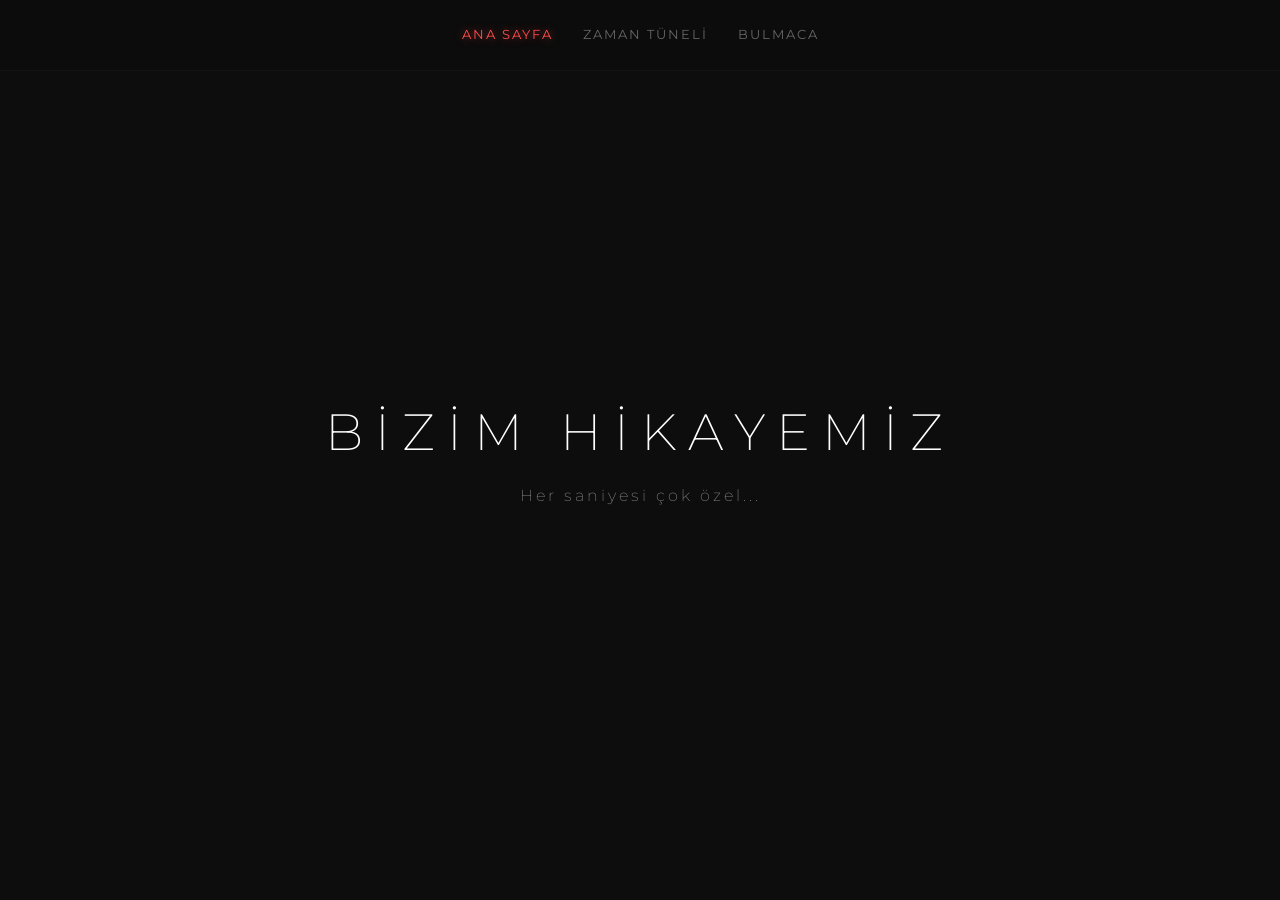
==== index.html @ fbb42391 "askım7" ====
<!DOCTYPE html>
<html lang="tr">
<head>
    <meta charset="UTF-8">
    <title>Bizim Hikayemiz</title>
    <link rel="stylesheet" href="style.css">
</head>
<body>
    <nav>
        <a href="index.html" class="active">Ana Sayfa</a>
        <a href="timeline.html">Zaman Tüneli</a>
        <a href="bulmaca.html">Bulmaca</a>
    </nav>
    <div class="hero">
        <h1>Bizim Hikayemiz</h1>
        <p>Her saniyesi çok özel...</p>
    </div>
</body>
</html>
---- style.css ----
/* style.css */
@import url('https://fonts.googleapis.com/css2?family=Montserrat:wght@200;400;600&display=swap');

* { margin: 0; padding: 0; box-sizing: border-box; font-family: 'Montserrat', sans-serif; }

body {
    background: #0d0d0d; /* Premium Gece Modu */
    color: #ffffff;
    line-height: 1.6;
    overflow-x: hidden;
}

/* SADE NAVİGASYON */
nav {
    position: fixed; top: 0; width: 100%; padding: 25px;
    display: flex; justify-content: center;
    background: rgba(13, 13, 13, 0.85); backdrop-filter: blur(15px);
    z-index: 1000; border-bottom: 1px solid rgba(255, 255, 255, 0.03);
}

nav a {
    color: #666; text-decoration: none; margin: 0 15px;
    font-size: 0.8rem; letter-spacing: 2px; transition: 0.4s; text-transform: uppercase;
}

nav a:hover, nav a.active { color: #ff4d4d; text-shadow: 0 0 8px rgba(255, 77, 77, 0.6); }

/* ANASAYFA (O İLK BEĞENDİĞİN SADE HAL) */
.hero { height: 100vh; display: flex; align-items: center; justify-content: center; flex-direction: column; }
.hero h1 { font-size: 3.2rem; font-weight: 200; letter-spacing: 12px; text-transform: uppercase; margin-bottom: 10px; animation: fadeInDown 2s; }
.hero p { font-weight: 200; color: #888; letter-spacing: 3px; animation: fadeInUp 2s; }

/* GENEL KONTEYNER */
.container { padding: 100px 10px 40px; max-width: 1200px; margin: 0 auto; text-align: center; }
.container h2 { font-weight: 200; letter-spacing: 3px; text-transform: uppercase; margin-bottom: 15px; }

/* GERÇEK ÇENGEL BULMACA IZGARASI (21x21) */
.grid {
    display: grid;
    grid-template-columns: repeat(21, 1fr); /* 21 Sütun */
    gap: 1px;
    margin: 20px auto;
    background: #1a1a1a;
    padding: 2px;
    max-width: 700px; /* Mobilde taşmaması için */
    aspect-ratio: 1; /* Kare yapı */
}

.cell { aspect-ratio: 1; background: #0d0d0d; position: relative; display: flex; align-items: center; justify-content: center; }

.cell input {
    width: 100%; height: 100%; background: transparent; border: none;
    text-align: center; color: #fff; font-size: 1.1rem; font-weight: 600; outline: none; text-transform: uppercase;
}

/* Soru Numarası */
.cell .num { position: absolute; top: 1px; left: 2px; font-size: 8px; color: #888; font-weight: bold; pointer-events: none;}

/* Pembe Şifre Kutucukları */
.cell.pink { background: rgba(255, 77, 77, 0.2); border: 1px solid rgba(255, 77, 77, 0.4); }

/* SIFRE ALANI */
.secret-section { margin-top: 30px; }
.secret-wrapper { display: flex; flex-wrap: wrap; justify-content: center; gap: 8px; }
.word { display: flex; gap: 4px; }
.space { width: 20px; }
.msg-box {
    width: 32px; height: 42px; border-bottom: 2px solid #333;
    display: flex; align-items: center; justify-content: center;
    font-size: 1.4rem; color: #ff4d4d;
}
.msg-box.filled { border-bottom: 2px solid #ff4d4d; color: #fff; }

/* ANIMASYONLAR */
@keyframes fadeInDown { from { opacity: 0; transform: translateY(-30px); } to { opacity: 1; transform: translateY(0); } }
@keyframes fadeInUp { from { opacity: 0; transform: translateY(30px); } to { opacity: 1; transform: translateY(0); } }
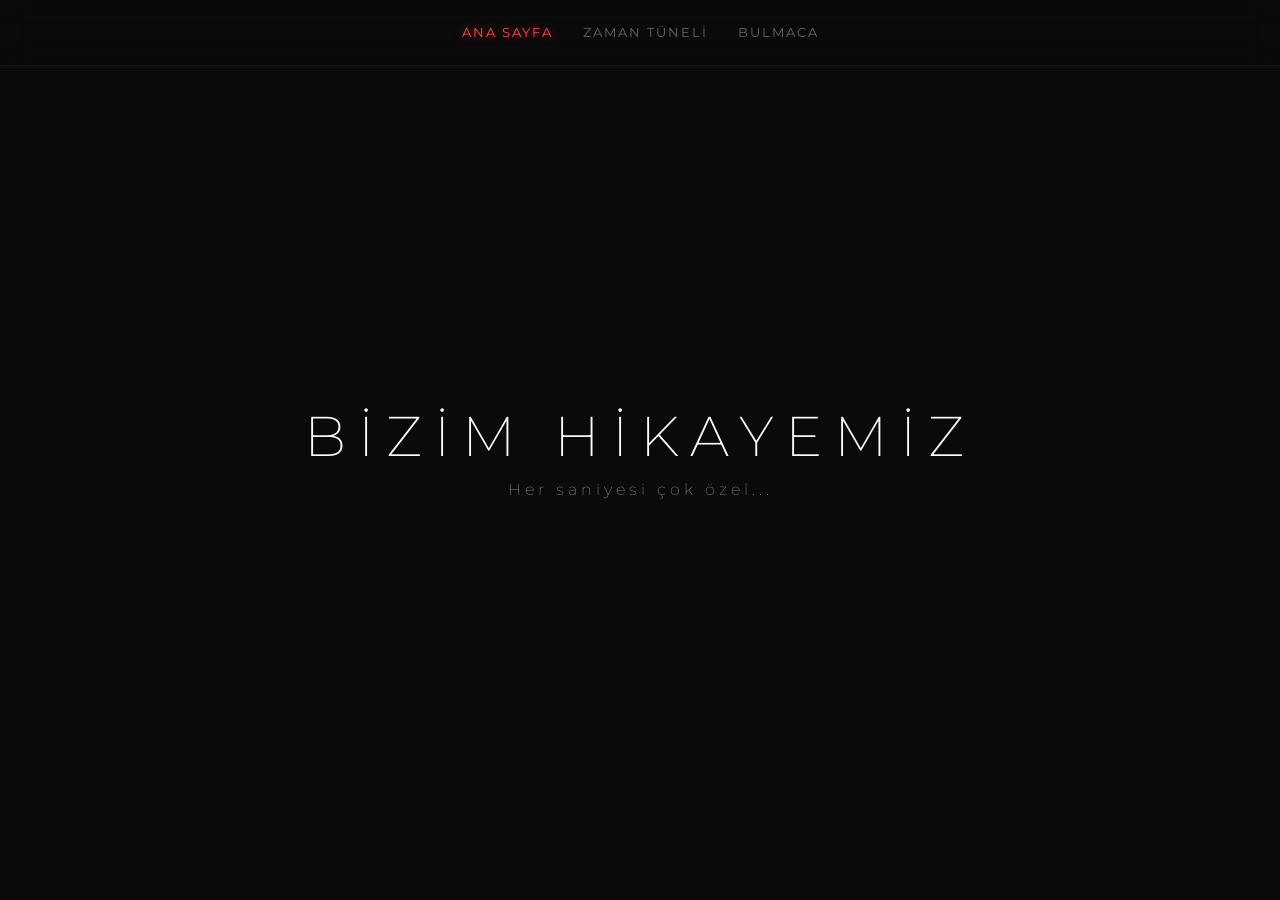
==== commit 00ecad42: "askım9" ====
--- a/index.html
+++ b/index.html
@@ -2,6 +2,7 @@
 <html lang="tr">
 <head>
     <meta charset="UTF-8">
+    <meta name="viewport" content="width=device-width, initial-scale=1.0">
     <title>Bizim Hikayemiz</title>
     <link rel="stylesheet" href="style.css">
 </head>
--- a/style.css
+++ b/style.css
@@ -1,76 +1,51 @@
-/* style.css */
 @import url('https://fonts.googleapis.com/css2?family=Montserrat:wght@200;400;600&display=swap');
 
 * { margin: 0; padding: 0; box-sizing: border-box; font-family: 'Montserrat', sans-serif; }
+body { background: #0a0a0a; color: #ffffff; overflow-x: hidden; }
 
-body {
-    background: #0d0d0d; /* Premium Gece Modu */
-    color: #ffffff;
-    line-height: 1.6;
-    overflow-x: hidden;
-}
-
-/* SADE NAVİGASYON */
+/* NAVİGASYON */
 nav {
     position: fixed; top: 0; width: 100%; padding: 25px;
     display: flex; justify-content: center;
-    background: rgba(13, 13, 13, 0.85); backdrop-filter: blur(15px);
-    z-index: 1000; border-bottom: 1px solid rgba(255, 255, 255, 0.03);
+    background: rgba(10, 10, 10, 0.9); backdrop-filter: blur(15px);
+    z-index: 1000; border-bottom: 1px solid rgba(255, 255, 255, 0.05);
 }
-
-nav a {
-    color: #666; text-decoration: none; margin: 0 15px;
-    font-size: 0.8rem; letter-spacing: 2px; transition: 0.4s; text-transform: uppercase;
-}
-
+nav a { color: #666; text-decoration: none; margin: 0 15px; font-size: 0.8rem; letter-spacing: 2px; text-transform: uppercase; transition: 0.3s; }
 nav a:hover, nav a.active { color: #ff4d4d; text-shadow: 0 0 8px rgba(255, 77, 77, 0.6); }
 
-/* ANASAYFA (O İLK BEĞENDİĞİN SADE HAL) */
-.hero { height: 100vh; display: flex; align-items: center; justify-content: center; flex-direction: column; }
-.hero h1 { font-size: 3.2rem; font-weight: 200; letter-spacing: 12px; text-transform: uppercase; margin-bottom: 10px; animation: fadeInDown 2s; }
-.hero p { font-weight: 200; color: #888; letter-spacing: 3px; animation: fadeInUp 2s; }
+/* ANASAYFA */
+.hero { height: 100vh; display: flex; align-items: center; justify-content: center; flex-direction: column; text-align: center; }
+.hero h1 { font-size: 3.5rem; font-weight: 200; letter-spacing: 12px; text-transform: uppercase; margin-bottom: 10px; animation: fadeInDown 2s; }
+.hero p { font-weight: 200; color: #888; letter-spacing: 4px; animation: fadeInUp 2s; }
 
-/* GENEL KONTEYNER */
-.container { padding: 100px 10px 40px; max-width: 1200px; margin: 0 auto; text-align: center; }
-.container h2 { font-weight: 200; letter-spacing: 3px; text-transform: uppercase; margin-bottom: 15px; }
+/* BULMACA SAYFASI */
+.puzzle-page { padding: 120px 20px 40px; display: flex; flex-direction: column; align-items: center; width: 100%; }
+.puzzle-layout { display: flex; flex-wrap: wrap; justify-content: center; gap: 30px; width: 100%; max-width: 1400px; margin-top: 20px; }
 
-/* GERÇEK ÇENGEL BULMACA IZGARASI (21x21) */
-.grid {
-    display: grid;
-    grid-template-columns: repeat(21, 1fr); /* 21 Sütun */
-    gap: 1px;
-    margin: 20px auto;
-    background: #1a1a1a;
-    padding: 2px;
-    max-width: 700px; /* Mobilde taşmaması için */
-    aspect-ratio: 1; /* Kare yapı */
-}
+/* IZGARA (GRID) */
+.grid-container { overflow-x: auto; background: #111; padding: 15px; border-radius: 10px; border: 1px solid #222; max-width: 100%; box-shadow: 0 10px 30px rgba(0,0,0,0.5); }
+.grid { display: grid; grid-template-columns: repeat(26, 25px); gap: 1px; background: #333; width: max-content; }
+.cell { width: 25px; height: 25px; background: #0a0a0a; position: relative; display: flex; align-items: center; justify-content: center; }
+.cell input { width: 100%; height: 100%; background: transparent; border: none; text-align: center; color: #fff; font-size: 14px; outline: none; text-transform: uppercase; font-weight: 600; }
+.cell .num { position: absolute; top: 1px; left: 2px; font-size: 7px; color: #ff4d4d; font-weight: bold; pointer-events: none; }
+.cell.pink { background: rgba(255, 77, 77, 0.25) !important; }
 
-.cell { aspect-ratio: 1; background: #0d0d0d; position: relative; display: flex; align-items: center; justify-content: center; }
+/* SORULAR PANELİ */
+.clues-panel { width: 350px; background: rgba(255,255,255,0.02); padding: 25px; border-radius: 10px; text-align: left; border: 1px solid #222; height: 680px; display: flex; flex-direction: column; }
+.clues-panel h3 { font-size: 1rem; font-weight: 400; color: #ff4d4d; margin-bottom: 15px; border-bottom: 1px solid #333; padding-bottom: 10px; letter-spacing: 1px; }
+.clue-list { overflow-y: auto; flex-grow: 1; padding-right: 10px; }
+.clue-list::-webkit-scrollbar { width: 5px; }
+.clue-list::-webkit-scrollbar-thumb { background: #ff4d4d; border-radius: 5px; }
+.clue-item { font-size: 0.75rem; margin-bottom: 10px; color: #aaa; display: flex; gap: 8px; line-height: 1.4; }
+.clue-item b { color: #fff; min-width: 22px; }
 
-.cell input {
-    width: 100%; height: 100%; background: transparent; border: none;
-    text-align: center; color: #fff; font-size: 1.1rem; font-weight: 600; outline: none; text-transform: uppercase;
-}
+/* GİZLİ MESAJ */
+.secret-section { margin-top: 50px; text-align: center; width: 100%; border-top: 1px solid #222; padding-top: 40px; }
+.secret-wrapper { display: flex; flex-wrap: wrap; justify-content: center; gap: 8px; margin-top: 20px; }
+.word { display: flex; gap: 5px; }
+.space { width: 25px; }
+.msg-box { width: 35px; height: 45px; border-bottom: 2px solid #333; display: flex; align-items: center; justify-content: center; font-size: 1.5rem; color: #ff4d4d; transition: 0.3s; }
+.msg-box.filled { border-bottom: 2px solid #ff4d4d; color: #fff; text-shadow: 0 0 10px #ff4d4d; }
 
-/* Soru Numarası */
-.cell .num { position: absolute; top: 1px; left: 2px; font-size: 8px; color: #888; font-weight: bold; pointer-events: none;}
-
-/* Pembe Şifre Kutucukları */
-.cell.pink { background: rgba(255, 77, 77, 0.2); border: 1px solid rgba(255, 77, 77, 0.4); }
-
-/* SIFRE ALANI */
-.secret-section { margin-top: 30px; }
-.secret-wrapper { display: flex; flex-wrap: wrap; justify-content: center; gap: 8px; }
-.word { display: flex; gap: 4px; }
-.space { width: 20px; }
-.msg-box {
-    width: 32px; height: 42px; border-bottom: 2px solid #333;
-    display: flex; align-items: center; justify-content: center;
-    font-size: 1.4rem; color: #ff4d4d;
-}
-.msg-box.filled { border-bottom: 2px solid #ff4d4d; color: #fff; }
-
-/* ANIMASYONLAR */
-@keyframes fadeInDown { from { opacity: 0; transform: translateY(-30px); } to { opacity: 1; transform: translateY(0); } }
-@keyframes fadeInUp { from { opacity: 0; transform: translateY(30px); } to { opacity: 1; transform: translateY(0); } }+@keyframes fadeInDown { from { opacity: 0; transform: translateY(-20px); } to { opacity: 1; transform: translateY(0); } }
+@keyframes fadeInUp { from { opacity: 0; transform: translateY(20px); } to { opacity: 1; transform: translateY(0); } }
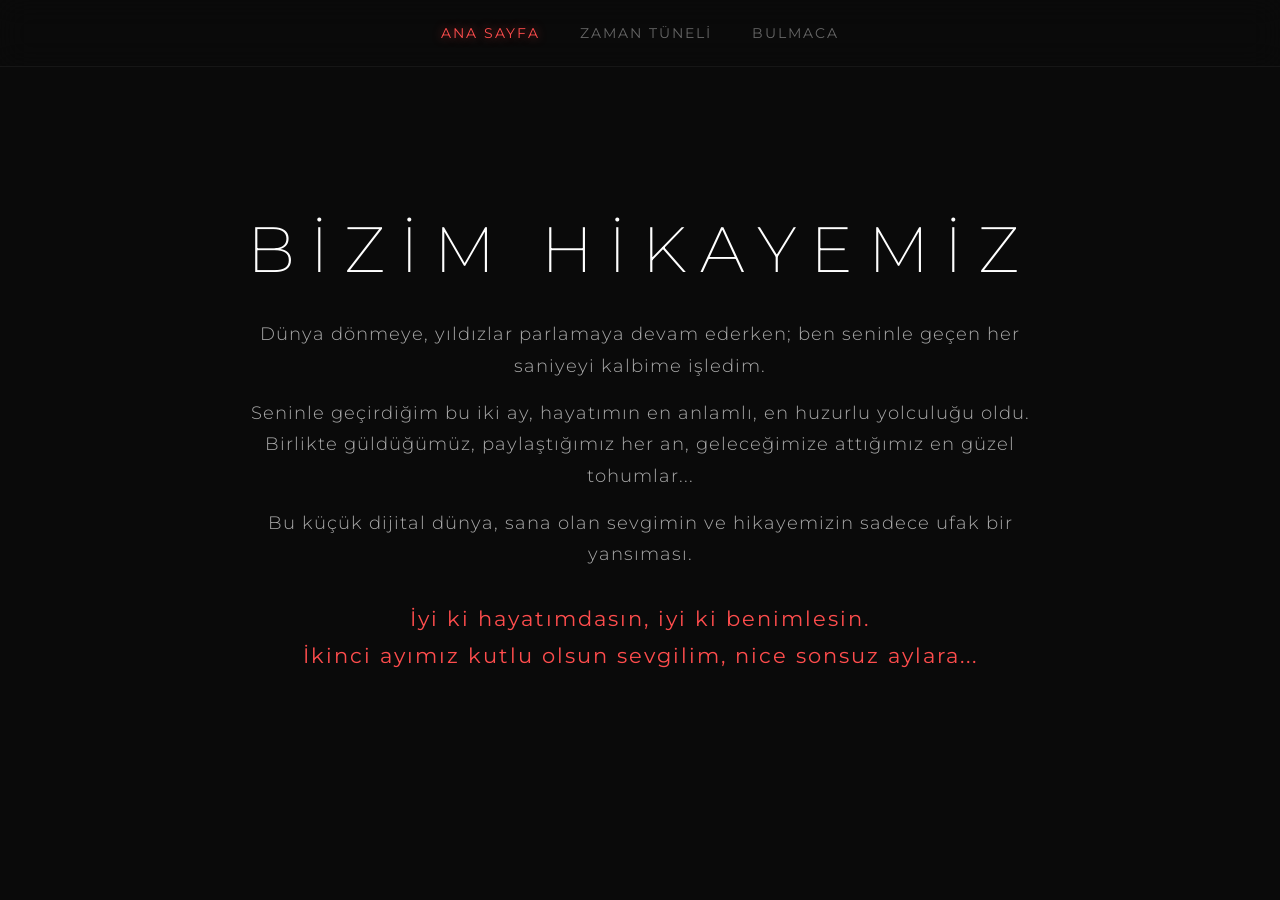
==== commit fcf7a6ad: "askım14" ====
--- a/index.html
+++ b/index.html
@@ -2,7 +2,6 @@
 <html lang="tr">
 <head>
     <meta charset="UTF-8">
-    <meta name="viewport" content="width=device-width, initial-scale=1.0">
     <title>Bizim Hikayemiz</title>
     <link rel="stylesheet" href="style.css">
 </head>
@@ -14,7 +13,12 @@
     </nav>
     <div class="hero">
         <h1>Bizim Hikayemiz</h1>
-        <p>Her saniyesi çok özel...</p>
+        <div class="romantic-text">
+            <p>Dünya dönmeye, yıldızlar parlamaya devam ederken; ben seninle geçen her saniyeyi kalbime işledim.</p>
+            <p>Seninle geçirdiğim bu iki ay, hayatımın en anlamlı, en huzurlu yolculuğu oldu. Birlikte güldüğümüz, paylaştığımız her an, geleceğimize attığımız en güzel tohumlar...</p>
+            <p>Bu küçük dijital dünya, sana olan sevgimin ve hikayemizin sadece ufak bir yansıması.</p>
+            <p class="highlight">İyi ki hayatımdasın, iyi ki benimlesin.<br>İkinci ayımız kutlu olsun sevgilim, nice sonsuz aylara...</p>
+        </div>
     </div>
 </body>
 </html>
--- a/style.css
+++ b/style.css
@@ -1,51 +1,58 @@
-@import url('https://fonts.googleapis.com/css2?family=Montserrat:wght@200;400;600&display=swap');
+@import url('https://fonts.googleapis.com/css2?family=Montserrat:wght@200;300;400;600&display=swap');
 
 * { margin: 0; padding: 0; box-sizing: border-box; font-family: 'Montserrat', sans-serif; }
 body { background: #0a0a0a; color: #ffffff; overflow-x: hidden; }
 
-/* NAVİGASYON */
+/* SADE NAVİGASYON */
 nav {
     position: fixed; top: 0; width: 100%; padding: 25px;
     display: flex; justify-content: center;
     background: rgba(10, 10, 10, 0.9); backdrop-filter: blur(15px);
     z-index: 1000; border-bottom: 1px solid rgba(255, 255, 255, 0.05);
 }
-nav a { color: #666; text-decoration: none; margin: 0 15px; font-size: 0.8rem; letter-spacing: 2px; text-transform: uppercase; transition: 0.3s; }
-nav a:hover, nav a.active { color: #ff4d4d; text-shadow: 0 0 8px rgba(255, 77, 77, 0.6); }
+nav a { color: #666; text-decoration: none; margin: 0 20px; font-size: 0.85rem; letter-spacing: 2px; text-transform: uppercase; transition: 0.3s; }
+nav a:hover, nav a.active { color: #ff4d4d; text-shadow: 0 0 10px rgba(255, 77, 77, 0.6); }
 
-/* ANASAYFA */
-.hero { height: 100vh; display: flex; align-items: center; justify-content: center; flex-direction: column; text-align: center; }
-.hero h1 { font-size: 3.5rem; font-weight: 200; letter-spacing: 12px; text-transform: uppercase; margin-bottom: 10px; animation: fadeInDown 2s; }
-.hero p { font-weight: 200; color: #888; letter-spacing: 4px; animation: fadeInUp 2s; }
+/* ANASAYFA VE ROMANTİK METİN */
+.hero { height: 100vh; display: flex; align-items: center; justify-content: center; flex-direction: column; text-align: center; padding: 0 20px; }
+.hero h1 { font-size: 4rem; font-weight: 200; letter-spacing: 15px; text-transform: uppercase; margin-bottom: 30px; animation: fadeInDown 2s; }
+.romantic-text { max-width: 800px; animation: fadeInUp 2.5s; }
+.romantic-text p { font-weight: 300; color: #aaa; font-size: 1.1rem; line-height: 1.8; letter-spacing: 1px; margin-bottom: 15px; }
+.romantic-text p.highlight { color: #ff4d4d; font-size: 1.3rem; font-weight: 400; margin-top: 30px; letter-spacing: 2px; }
 
-/* BULMACA SAYFASI */
-.puzzle-page { padding: 120px 20px 40px; display: flex; flex-direction: column; align-items: center; width: 100%; }
-.puzzle-layout { display: flex; flex-wrap: wrap; justify-content: center; gap: 30px; width: 100%; max-width: 1400px; margin-top: 20px; }
+/* BULMACA SAYFASI GENEL */
+.puzzle-page { padding: 130px 20px 60px; display: flex; flex-direction: column; align-items: center; width: 100%; min-width: 1200px; /* Ekranı daraltmaya izin vermez */ }
+.puzzle-layout { display: flex; justify-content: center; gap: 40px; width: 100%; margin-top: 30px; }
 
-/* IZGARA (GRID) */
-.grid-container { overflow-x: auto; background: #111; padding: 15px; border-radius: 10px; border: 1px solid #222; max-width: 100%; box-shadow: 0 10px 30px rgba(0,0,0,0.5); }
-.grid { display: grid; grid-template-columns: repeat(26, 25px); gap: 1px; background: #333; width: max-content; }
-.cell { width: 25px; height: 25px; background: #0a0a0a; position: relative; display: flex; align-items: center; justify-content: center; }
-.cell input { width: 100%; height: 100%; background: transparent; border: none; text-align: center; color: #fff; font-size: 14px; outline: none; text-transform: uppercase; font-weight: 600; }
-.cell .num { position: absolute; top: 1px; left: 2px; font-size: 7px; color: #ff4d4d; font-weight: bold; pointer-events: none; }
+/* BULMACA IZGARASI (KESİN SABİTLENMİŞ YAPI) */
+.grid-container { background: #111; padding: 20px; border-radius: 12px; border: 1px solid #222; box-shadow: 0 10px 40px rgba(0,0,0,0.6); }
+.grid { 
+    display: grid; 
+    grid-template-columns: repeat(26, 28px); /* KESİN 26 SÜTUN */
+    grid-template-rows: repeat(26, 28px);    /* KESİN 26 SATIR */
+    gap: 1px; background: #333; 
+}
+.cell { width: 28px; height: 28px; background: #0d0d0d; position: relative; display: flex; align-items: center; justify-content: center; }
+.cell input { width: 100%; height: 100%; background: transparent; border: none; text-align: center; color: #fff; font-size: 16px; outline: none; font-weight: 600; text-transform: uppercase; cursor: text; }
+.cell .num { position: absolute; top: 1px; left: 2px; font-size: 8px; color: #ff4d4d; font-weight: bold; pointer-events: none; }
 .cell.pink { background: rgba(255, 77, 77, 0.25) !important; }
 
 /* SORULAR PANELİ */
-.clues-panel { width: 350px; background: rgba(255,255,255,0.02); padding: 25px; border-radius: 10px; text-align: left; border: 1px solid #222; height: 680px; display: flex; flex-direction: column; }
-.clues-panel h3 { font-size: 1rem; font-weight: 400; color: #ff4d4d; margin-bottom: 15px; border-bottom: 1px solid #333; padding-bottom: 10px; letter-spacing: 1px; }
-.clue-list { overflow-y: auto; flex-grow: 1; padding-right: 10px; }
-.clue-list::-webkit-scrollbar { width: 5px; }
-.clue-list::-webkit-scrollbar-thumb { background: #ff4d4d; border-radius: 5px; }
-.clue-item { font-size: 0.75rem; margin-bottom: 10px; color: #aaa; display: flex; gap: 8px; line-height: 1.4; }
-.clue-item b { color: #fff; min-width: 22px; }
+.clues-panel { width: 400px; background: rgba(255,255,255,0.02); padding: 30px; border-radius: 12px; text-align: left; border: 1px solid #222; height: 790px; display: flex; flex-direction: column; }
+.clues-panel h3 { font-size: 1.1rem; color: #ff4d4d; margin-bottom: 20px; border-bottom: 1px solid #333; padding-bottom: 10px; font-weight: 400; letter-spacing: 2px;}
+.clue-list { overflow-y: auto; flex-grow: 1; padding-right: 15px; }
+.clue-list::-webkit-scrollbar { width: 6px; }
+.clue-list::-webkit-scrollbar-thumb { background: #ff4d4d; border-radius: 6px; }
+.clue-item { font-size: 0.85rem; margin-bottom: 12px; color: #bbb; display: flex; gap: 8px; line-height: 1.5; }
+.clue-item b { color: #fff; min-width: 25px; }
 
 /* GİZLİ MESAJ */
 .secret-section { margin-top: 50px; text-align: center; width: 100%; border-top: 1px solid #222; padding-top: 40px; }
-.secret-wrapper { display: flex; flex-wrap: wrap; justify-content: center; gap: 8px; margin-top: 20px; }
-.word { display: flex; gap: 5px; }
-.space { width: 25px; }
-.msg-box { width: 35px; height: 45px; border-bottom: 2px solid #333; display: flex; align-items: center; justify-content: center; font-size: 1.5rem; color: #ff4d4d; transition: 0.3s; }
-.msg-box.filled { border-bottom: 2px solid #ff4d4d; color: #fff; text-shadow: 0 0 10px #ff4d4d; }
+.secret-wrapper { display: flex; flex-wrap: wrap; justify-content: center; gap: 10px; margin-top: 20px; }
+.word { display: flex; gap: 6px; }
+.space { width: 30px; }
+.msg-box { width: 40px; height: 50px; border-bottom: 2px solid #333; display: flex; align-items: center; justify-content: center; font-size: 1.8rem; color: #ff4d4d; transition: 0.3s; }
+.msg-box.filled { border-bottom: 2px solid #ff4d4d; color: #fff; text-shadow: 0 0 15px #ff4d4d; }
 
 @keyframes fadeInDown { from { opacity: 0; transform: translateY(-20px); } to { opacity: 1; transform: translateY(0); } }
 @keyframes fadeInUp { from { opacity: 0; transform: translateY(20px); } to { opacity: 1; transform: translateY(0); } }
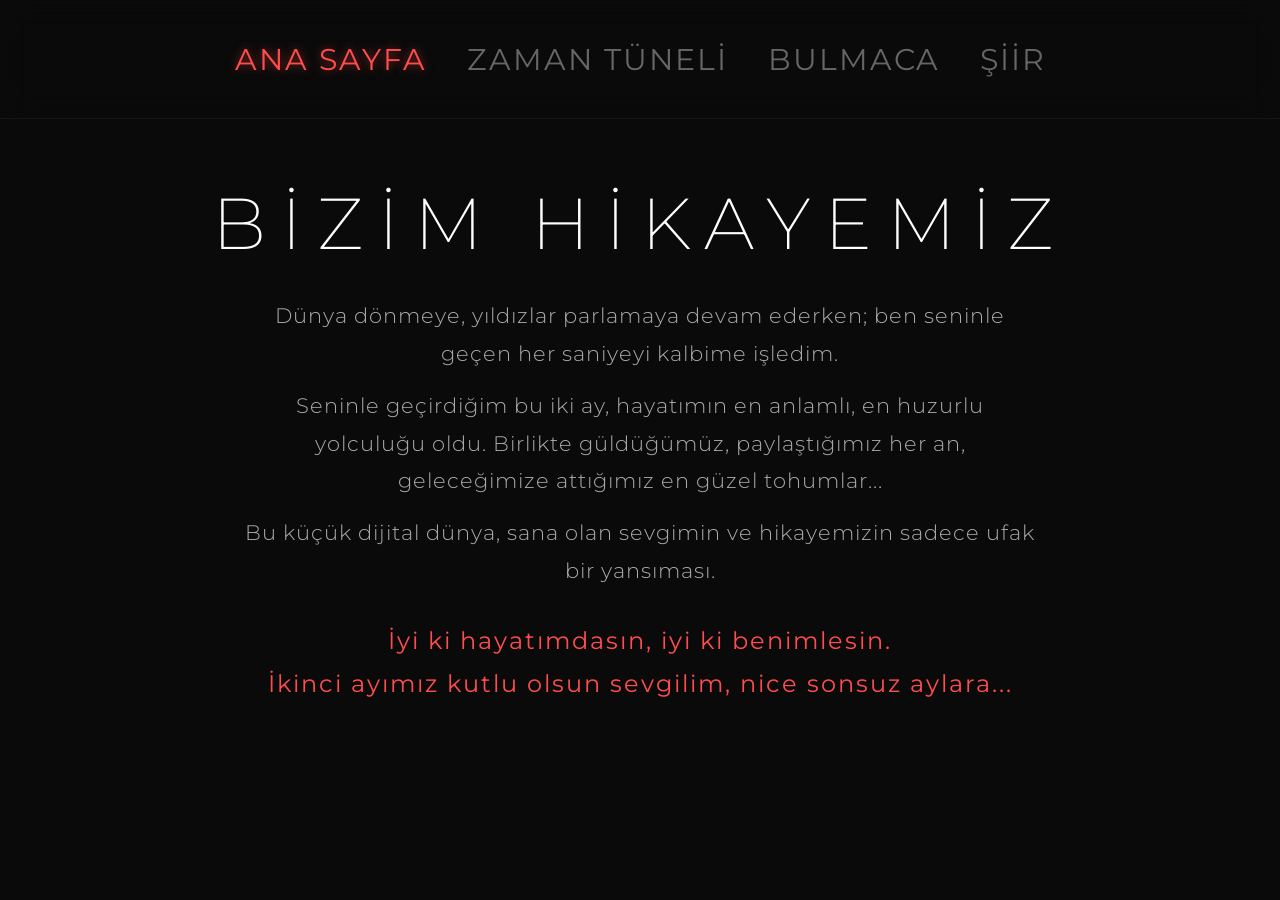
==== commit 419d3530: "askım40" ====
--- a/index.html
+++ b/index.html
@@ -10,6 +10,7 @@
         <a href="index.html" class="active">Ana Sayfa</a>
         <a href="timeline.html">Zaman Tüneli</a>
         <a href="bulmaca.html">Bulmaca</a>
+        <a href="akrostis.html">Şiir</a>
     </nav>
     <div class="hero">
         <h1>Bizim Hikayemiz</h1>
--- a/style.css
+++ b/style.css
@@ -5,36 +5,42 @@
 
 /* SADE NAVİGASYON */
 nav {
-    position: fixed; top: 0; width: 100%; padding: 25px;
+    position: fixed; top: 0; width: 100%; 
+    padding: 41px; /* 25px'ti, 30px yaptık. Bu menü bloğunu biraz daha geniş/kalın yapar */
     display: flex; justify-content: center;
     background: rgba(10, 10, 10, 0.9); backdrop-filter: blur(15px);
     z-index: 1000; border-bottom: 1px solid rgba(255, 255, 255, 0.05);
 }
-nav a { color: #666; text-decoration: none; margin: 0 20px; font-size: 0.85rem; letter-spacing: 2px; text-transform: uppercase; transition: 0.3s; }
+nav a { 
+    color: #666; text-decoration: none; margin: 0 20px; 
+    font-size: 1.85rem; /* 0.85rem'di, 1rem (yaklaşık 16px) yaptık. Yazıları okunaklı ve şık bir şekilde büyütür */
+    letter-spacing: 2px; text-transform: uppercase; transition: 0.3s; 
+}
 nav a:hover, nav a.active { color: #ff4d4d; text-shadow: 0 0 10px rgba(255, 77, 77, 0.6); }
 
 /* ANASAYFA VE ROMANTİK METİN */
 .hero { height: 100vh; display: flex; align-items: center; justify-content: center; flex-direction: column; text-align: center; padding: 0 20px; }
-.hero h1 { font-size: 4rem; font-weight: 200; letter-spacing: 15px; text-transform: uppercase; margin-bottom: 30px; animation: fadeInDown 2s; }
+.hero h1 { font-size: 4.5rem; font-weight: 200; letter-spacing: 15px; text-transform: uppercase; margin-bottom: 30px; animation: fadeInDown 2s; }
 .romantic-text { max-width: 800px; animation: fadeInUp 2.5s; }
-.romantic-text p { font-weight: 300; color: #aaa; font-size: 1.1rem; line-height: 1.8; letter-spacing: 1px; margin-bottom: 15px; }
-.romantic-text p.highlight { color: #ff4d4d; font-size: 1.3rem; font-weight: 400; margin-top: 30px; letter-spacing: 2px; }
+.romantic-text p { font-weight: 300; color: #aaa; font-size: 1.3rem; line-height: 1.8; letter-spacing: 1px; margin-bottom: 15px; }
+.romantic-text p.highlight { color: #ff4d4d; font-size: 1.5rem; font-weight: 400; margin-top: 30px; letter-spacing: 2px; }
 
 /* BULMACA SAYFASI GENEL */
 .puzzle-page { padding: 130px 20px 60px; display: flex; flex-direction: column; align-items: center; width: 100%; min-width: 1200px; /* Ekranı daraltmaya izin vermez */ }
 .puzzle-layout { display: flex; justify-content: center; gap: 40px; width: 100%; margin-top: 30px; }
 
 /* BULMACA IZGARASI (KESİN SABİTLENMİŞ YAPI) */
-.grid-container { background: #111; padding: 20px; border-radius: 12px; border: 1px solid #222; box-shadow: 0 10px 40px rgba(0,0,0,0.6); }
+.grid-container { background: #111; padding: 15px; border-radius: 12px; border: 1px solid #222; box-shadow: 0 10px 40px rgba(0,0,0,0.6); }
 .grid { 
     display: grid; 
-    grid-template-columns: repeat(26, 28px); /* KESİN 26 SÜTUN */
-    grid-template-rows: repeat(26, 28px);    /* KESİN 26 SATIR */
-    gap: 1px; background: #333; 
+    grid-template-columns: repeat(27, 32px); /* 35px yerine 40px yapıldı */
+    grid-template-rows: repeat(27, 32px);    /* 35px yerine 40px yapıldı */
+    gap: 1px; /* Çizgilerin (mesafenin) kalınlığı. İstersen 0.5px de yapabilirsin */ 
+    background: #333; 
 }
-.cell { width: 28px; height: 28px; background: #0d0d0d; position: relative; display: flex; align-items: center; justify-content: center; }
-.cell input { width: 100%; height: 100%; background: transparent; border: none; text-align: center; color: #fff; font-size: 16px; outline: none; font-weight: 600; text-transform: uppercase; cursor: text; }
-.cell .num { position: absolute; top: 1px; left: 2px; font-size: 8px; color: #ff4d4d; font-weight: bold; pointer-events: none; }
+.cell { width: 32px; height: 32px; background: #0d0d0d; position: relative; display: flex; align-items: center; justify-content: center; } /* 40px yapıldı */
+.cell input { width: 100%; height: 100%; background: transparent; border: none; text-align: center; color: #fff; font-size: 18px; outline: none; font-weight: 600; text-transform: uppercase; cursor: text; } /* Kutu büyüdüğü için yazı 16'dan 20'ye çıkarıldı */
+.cell .num { position: absolute; top: 1px; left: 2px; font-size: 9px; color: #ff4d4d; font-weight: bold; pointer-events: none; }
 .cell.pink { background: rgba(255, 77, 77, 0.25) !important; }
 
 /* SORULAR PANELİ */
@@ -55,4 +61,77 @@
 .msg-box.filled { border-bottom: 2px solid #ff4d4d; color: #fff; text-shadow: 0 0 15px #ff4d4d; }
 
 @keyframes fadeInDown { from { opacity: 0; transform: translateY(-20px); } to { opacity: 1; transform: translateY(0); } }
-@keyframes fadeInUp { from { opacity: 0; transform: translateY(20px); } to { opacity: 1; transform: translateY(0); } }+@keyframes fadeInUp { from { opacity: 0; transform: translateY(20px); } to { opacity: 1; transform: translateY(0); } }
+
+/* ŞİİR SAYFASI ÖZEL TASARIMI */
+.poem-page {
+    justify-content: flex-start;
+    padding-top: 180px; /* Menünün altında kalmaması için */
+}
+
+.letters-container {
+    display: flex;
+    gap: 25px;
+    margin-bottom: 50px;
+    justify-content: center;
+}
+
+.letter-box {
+    width: 85px;
+    height: 85px;
+    background: rgba(255, 255, 255, 0.02);
+    border: 1px solid #333;
+    border-radius: 12px;
+    display: flex;
+    align-items: center;
+    justify-content: center;
+    font-size: 3.5rem;
+    color: #fff;
+    font-family: 'Caveat', cursive; /* El yazısı fontu */
+    cursor: pointer;
+    transition: all 0.4s ease;
+    box-shadow: 0 5px 15px rgba(0, 0, 0, 0.4);
+    user-select: none;
+}
+
+.letter-box:hover {
+    transform: translateY(-5px);
+    border-color: #ff4d4d;
+    color: #ff4d4d;
+    background: rgba(255, 77, 77, 0.05);
+    box-shadow: 0 10px 20px rgba(255, 77, 77, 0.2);
+}
+
+.letter-box.active-letter {
+    border-color: #ff4d4d;
+    color: #ff4d4d;
+    background: rgba(255, 77, 77, 0.1);
+    transform: translateY(-5px);
+    box-shadow: 0 10px 25px rgba(255, 77, 77, 0.3);
+}
+
+.poem-line-display {
+    min-height: 100px;
+    width: 100%;
+    max-width: 700px;
+    text-align: center;
+    transition: opacity 0.4s ease, transform 0.4s ease;
+}
+
+.poem-line-display p {
+    font-size: 2.5rem;
+    color: #ff4d4d;
+    font-family: 'Caveat', cursive; /* Mısralar da el yazısı */
+    letter-spacing: 2px;
+    line-height: 1.4;
+    text-shadow: 0 0 15px rgba(255, 77, 77, 0.2);
+}
+
+.poem-line-display .placeholder-text {
+    color: #666;
+    font-size: 1.1rem;
+    font-family: 'Montserrat', sans-serif;
+    font-weight: 300;
+    letter-spacing: 1px;
+    text-shadow: none;
+}
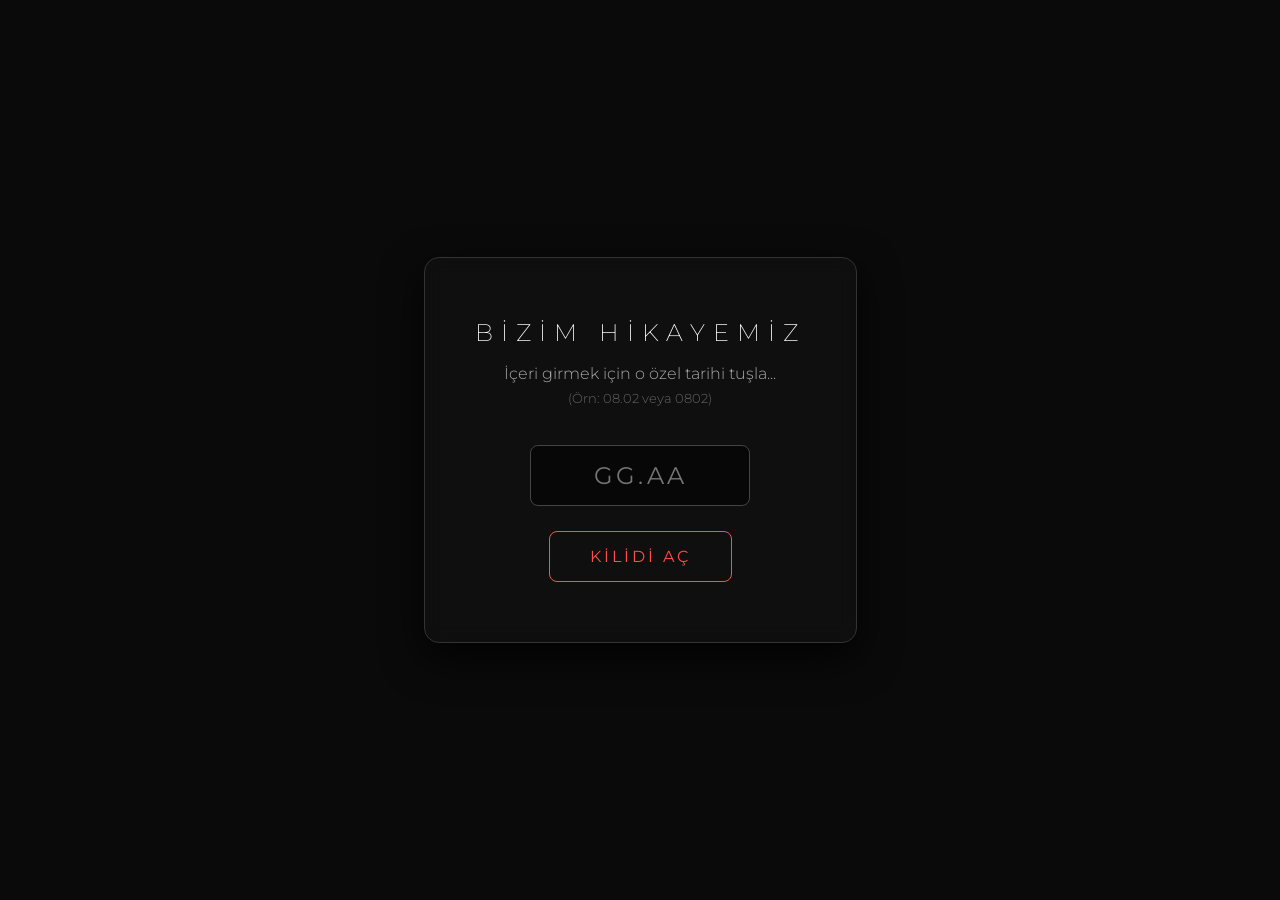
==== commit 7f111829: "askım42" ====
--- a/index.html
+++ b/index.html
@@ -4,6 +4,12 @@
     <meta charset="UTF-8">
     <title>Bizim Hikayemiz</title>
     <link rel="stylesheet" href="style.css">
+    <script>
+        // Eğer site kilidi açılmadıysa, kişiyi zorla login.html'e geri gönder
+        if (sessionStorage.getItem('siteUnlocked') !== 'true') {
+            window.location.href = "login.html";
+        }
+    </script>
 </head>
 <body>
     <nav>
--- a/style.css
+++ b/style.css
@@ -134,4 +134,88 @@
     font-weight: 300;
     letter-spacing: 1px;
     text-shadow: none;
+}
+
+/* GİRİŞ EKRANI (LOGIN) TASARIMI */
+.login-body {
+    display: flex;
+    justify-content: center;
+    align-items: center;
+    height: 100vh;
+    background: #0a0a0a;
+    overflow: hidden;
+}
+
+.login-container {
+    text-align: center;
+    background: rgba(17, 17, 17, 0.8);
+    backdrop-filter: blur(10px);
+    padding: 60px 50px;
+    border-radius: 15px;
+    border: 1px solid #333;
+    box-shadow: 0 15px 40px rgba(0, 0, 0, 0.8);
+    animation: fadeInUp 1s ease;
+}
+
+.login-container h2 {
+    font-weight: 200;
+    letter-spacing: 8px;
+    margin-bottom: 15px;
+    color: #fff;
+}
+
+.login-container p {
+    color: #aaa;
+    margin-bottom: 35px;
+    font-weight: 300;
+    line-height: 1.5;
+}
+
+.login-container input {
+    display: block;
+    margin: 0 auto 25px;
+    padding: 15px;
+    width: 220px;
+    text-align: center;
+    font-size: 1.5rem;
+    background: rgba(0, 0, 0, 0.5);
+    border: 1px solid #444;
+    color: #ff4d4d;
+    border-radius: 8px;
+    outline: none;
+    transition: 0.3s;
+    letter-spacing: 3px;
+}
+
+.login-container input:focus {
+    border-color: #ff4d4d;
+    box-shadow: 0 0 15px rgba(255, 77, 77, 0.2);
+}
+
+.login-container button {
+    padding: 15px 40px;
+    font-size: 1rem;
+    background: transparent;
+    color: #ff4d4d;
+    border: 1px solid #ff4d4d;
+    border-radius: 8px;
+    cursor: pointer;
+    text-transform: uppercase;
+    letter-spacing: 3px;
+    transition: all 0.3s ease;
+}
+
+.login-container button:hover {
+    background: #ff4d4d;
+    color: #fff;
+    box-shadow: 0 5px 20px rgba(255, 77, 77, 0.4);
+}
+
+.error-msg {
+    color: #ff4d4d !important;
+    display: none;
+    margin-top: 20px !important;
+    margin-bottom: 0 !important;
+    font-size: 0.9rem;
+    animation: fadeInDown 0.3s ease;
 }
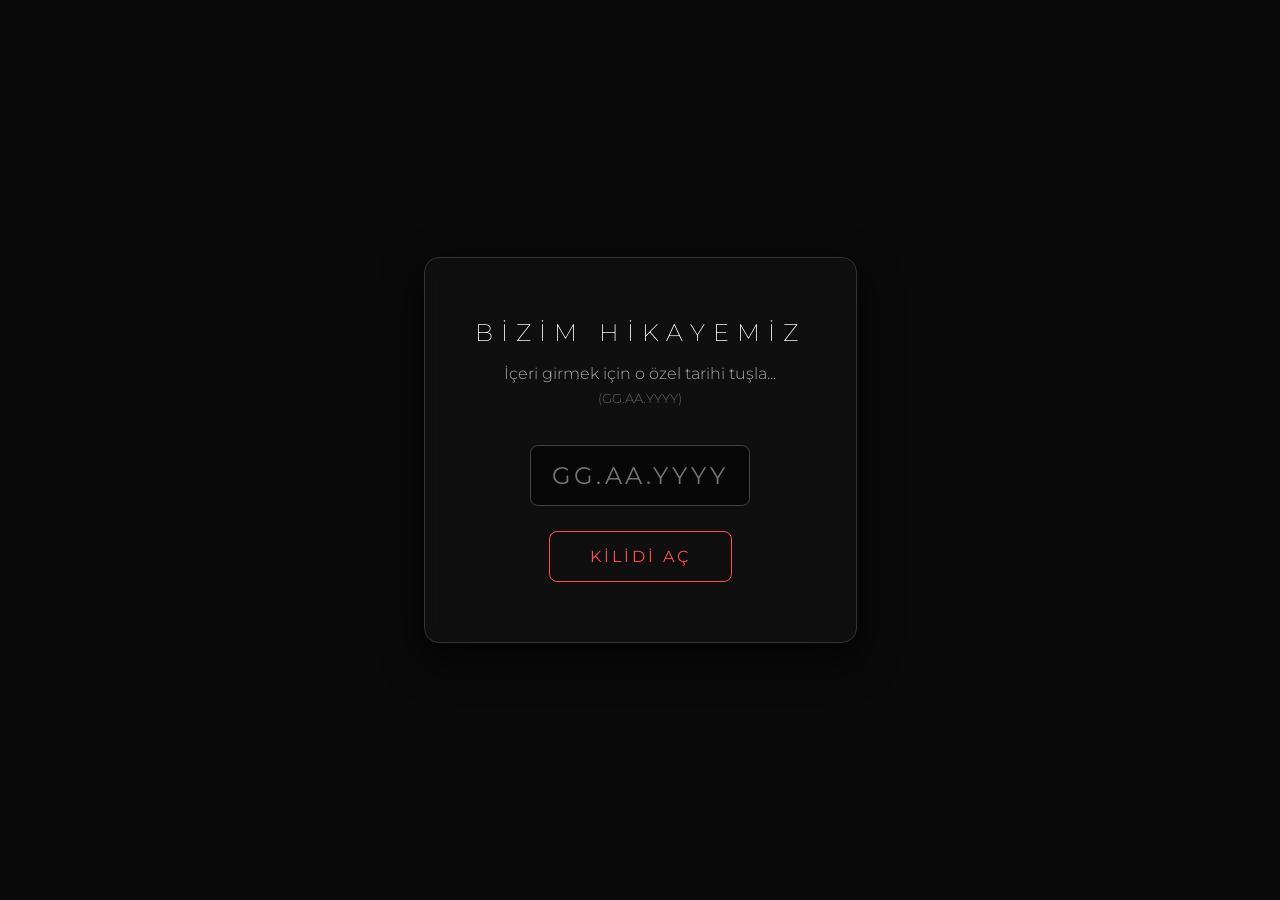
==== commit d0a59e12: "askım48" ====
--- a/index.html
+++ b/index.html
@@ -16,7 +16,8 @@
         <a href="index.html" class="active">Ana Sayfa</a>
         <a href="timeline.html">Zaman Tüneli</a>
         <a href="bulmaca.html">Bulmaca</a>
-        <a href="akrostis.html">Şiir</a>
+        <a href="akrostis.html">Akrostiş</a>
+        <a href="siir.html">Şiir</a>
     </nav>
     <div class="hero">
         <h1>Bizim Hikayemiz</h1>
--- a/style.css
+++ b/style.css
@@ -1,4 +1,4 @@
-@import url('https://fonts.googleapis.com/css2?family=Montserrat:wght@200;300;400;600&display=swap');
+@import url('https://fonts.googleapis.com/css2?family=Caveat:wght@400..700&family=Montserrat:wght@200;300;400;600&display=swap');
 
 * { margin: 0; padding: 0; box-sizing: border-box; font-family: 'Montserrat', sans-serif; }
 body { background: #0a0a0a; color: #ffffff; overflow-x: hidden; }
@@ -218,4 +218,148 @@
     margin-bottom: 0 !important;
     font-size: 0.9rem;
     animation: fadeInDown 0.3s ease;
+}
+
+/* === ZAMAN TÜNELİ (GÜNLÜK & GALERİ) EKLENTİLERİ === */
+.timeline-page { padding: 150px 20px 80px; max-width: 900px; margin: 0 auto; display: flex; flex-direction: column; align-items: center; }
+.timeline-intro { text-align: center; margin-bottom: 40px; animation: fadeInDown 1.5s ease; }
+.timeline-intro h2 { font-weight: 200; letter-spacing: 8px; color: #fff; margin-bottom: 15px; }
+.timeline-intro p { color: #aaa; font-size: 1.1rem; line-height: 1.8; font-weight: 300; }
+.highlight-text { color: #ff4d4d; font-style: italic; font-family: 'Caveat', cursive; font-size: 1.5rem; }
+
+/* Sekme Butonları */
+.tab-controls { display: flex; gap: 20px; margin-bottom: 40px; background: rgba(255,255,255,0.02); padding: 10px 20px; border-radius: 30px; border: 1px solid #222; }
+.tab-btn { background: transparent; border: none; color: #666; font-size: 1.1rem; padding: 10px 30px; border-radius: 20px; cursor: pointer; text-transform: uppercase; letter-spacing: 2px; transition: 0.3s; }
+.tab-btn:hover { color: #fff; }
+.tab-btn.active { background: #ff4d4d; color: #fff; box-shadow: 0 0 15px rgba(255,77,77,0.3); }
+.tab-content { display: none; width: 100%; animation: fadeInUp 0.5s ease; }
+.tab-content.active { display: block; }
+
+/* Günlük Tasarımı */
+.diary-entry { background: rgba(17, 17, 17, 0.6); border-left: 4px solid #ff4d4d; padding: 25px 30px; margin-bottom: 25px; border-radius: 0 10px 10px 0; position: relative; box-shadow: 0 5px 15px rgba(0,0,0,0.5); transition: transform 0.3s; }
+.diary-entry:hover { transform: translateX(5px); }
+.diary-date { position: absolute; top: -12px; right: 20px; background: #ff4d4d; color: #fff; padding: 5px 15px; border-radius: 20px; font-size: 0.8rem; font-weight: 600; letter-spacing: 1px; }
+.diary-title { font-size: 1.3rem; color: #fff; margin-bottom: 10px; font-weight: 400; }
+.diary-text { font-family: 'Caveat', cursive; font-size: 1.6rem; color: #ccc; line-height: 1.5; letter-spacing: 1px; }
+
+/* Galeri Tasarımı */
+.photo-grid { display: grid; grid-template-columns: repeat(auto-fill, minmax(250px, 1fr)); gap: 25px; }
+.photo-card { background: #111; padding: 15px; border-radius: 8px; border: 1px solid #222; text-align: center; transition: 0.4s; }
+.photo-card:hover { transform: translateY(-10px); border-color: #ff4d4d; box-shadow: 0 10px 20px rgba(255,77,77,0.1); }
+.photo-card img { width: 100%; height: 250px; object-fit: cover; border-radius: 5px; margin-bottom: 15px; }
+.photo-card p { font-family: 'Caveat', cursive; color: #ff4d4d; font-size: 1.5rem; margin: 0; }
+
+/* === MÜZİK BUTONU TASARIMI === */
+.music-btn {
+    position: fixed;
+    bottom: 30px;
+    right: 30px;
+    background: rgba(17, 17, 17, 0.8);
+    backdrop-filter: blur(10px);
+    border: 1px solid #444;
+    color: #fff;
+    padding: 12px 24px;
+    border-radius: 30px;
+    font-size: 1rem;
+    cursor: pointer;
+    z-index: 1000;
+    transition: all 0.3s ease;
+    display: flex;
+    align-items: center;
+    gap: 8px;
+    box-shadow: 0 5px 15px rgba(0, 0, 0, 0.5);
+    letter-spacing: 1px;
+}
+
+.music-btn:hover {
+    border-color: #ff4d4d;
+    transform: translateY(-3px);
+    box-shadow: 0 8px 20px rgba(255, 77, 77, 0.3);
+}
+
+.music-btn.playing {
+    border-color: #ff4d4d;
+    color: #ff4d4d;
+    animation: pulse 2s infinite; /* Çalarken hafifçe nefes alma efekti */
+}
+
+/* Çalarken oluşan hafif nabız efekti */
+@keyframes pulse {
+    0% { box-shadow: 0 0 0 0 rgba(255, 77, 77, 0.4); }
+    70% { box-shadow: 0 0 0 10px rgba(255, 77, 77, 0); }
+    100% { box-shadow: 0 0 0 0 rgba(255, 77, 77, 0); }
+}
+
+/* === YENİ DÜZ ŞİİR SAYFASI TASARIMI === */
+.custom-poem-page {
+    display: flex;
+    justify-content: center;
+    align-items: center;
+    min-height: 100vh;
+    padding: 150px 20px 80px;
+    text-align: center;
+}
+
+.poem-container {
+    background: rgba(17, 17, 17, 0.6);
+    backdrop-filter: blur(10px);
+    padding: 50px;
+    border-radius: 15px;
+    border: 1px solid #333;
+    box-shadow: 0 15px 40px rgba(0, 0, 0, 0.6);
+    max-width: 750px;
+    width: 100%;
+    animation: fadeInUp 1.5s ease;
+}
+
+.poem-title {
+    font-weight: 200;
+    letter-spacing: 10px;
+    color: #fff;
+    margin-bottom: 30px;
+    text-transform: uppercase;
+    font-size: 2rem;
+    display: inline-block;
+}
+
+.poem-intro {
+    margin-bottom: 40px;
+    padding-bottom: 30px;
+    border-bottom: 1px dashed #444;
+}
+
+.poem-intro p {
+    font-family: 'Montserrat', sans-serif;
+    font-weight: 300;
+    font-size: 1.1rem;
+    color: #aaa;
+    line-height: 1.8;
+    font-style: italic;
+    letter-spacing: 1px;
+}
+
+.poem-text p {
+    font-family: 'Caveat', cursive;
+    font-size: 2.2rem;
+    color: #ccc;
+    line-height: 1.5;
+    margin-bottom: 30px;
+    letter-spacing: 2px;
+    text-shadow: 0 0 10px rgba(255, 255, 255, 0.05);
+}
+
+.poem-note {
+    margin-top: 50px;
+    padding-top: 30px;
+    border-top: 1px dashed #444;
+}
+
+.poem-note p {
+    font-family: 'Montserrat', sans-serif;
+    font-weight: 300;
+    font-size: 1.1rem;
+    color: #ff4d4d;
+    line-height: 1.8;
+    font-style: italic;
+    letter-spacing: 1px;
 }
